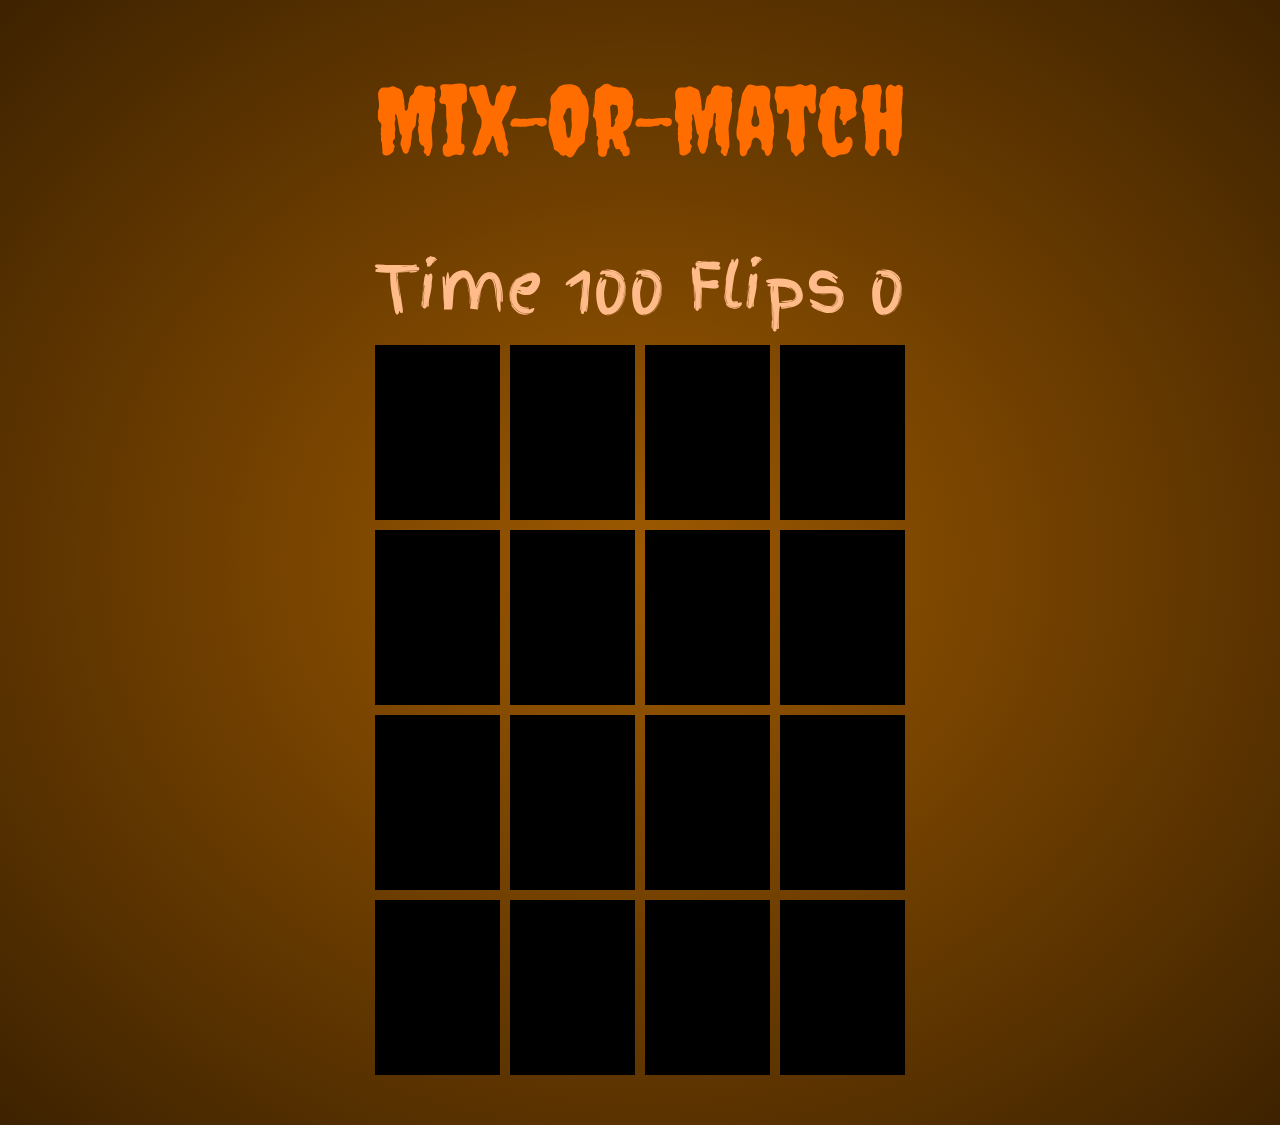
==== index.html @ a81deeed "first commit of halloween card game and trying to fix the spacing in subtitle without messing up the" ====
<!DOCTYPE html>
<html lang="en">
<head>
  <meta charset="UTF-8">
  <meta name="viewport" content="width=device-width, initial-scale=1.0">
  <meta http-equiv="X-UA-Compatible" content="ie=edge">
  <link href="https://fonts.googleapis.com/css?family=Creepster|Finger+Paint&display=swap" rel="stylesheet">
  <title>Document</title>
  <link href="style.css" rel="stylesheet">
</head>
<body>
  <h1 class="page-title">Mix-Or-Match</h1>
  <div class="game-container">
    <div class="game-info-container">
      <div class="game-info">
        Time <span id="time-remaining">100</span>
      </div>
      <div class="game-info">
        Flips <span id="flips">0</span>
      </div>
    </div>
    <div class="card"></div>
    <div class="card"></div>
    <div class="card"></div>
    <div class="card"></div>
    <div class="card"></div>
    <div class="card"></div>
    <div class="card"></div>
    <div class="card"></div>
    <div class="card"></div>
    <div class="card"></div>
    <div class="card"></div>
    <div class="card"></div>
    <div class="card"></div>
    <div class="card"></div>
    <div class="card"></div>
    <div class="card"></div> 
  </div>
</body>
</html>
---- style.css ----
* {
  box-sizing: border-box;
}

html {
  min-height: 100vh;
}

body {
  font-family: 'Creepster', cursive;
  font-family: 'Finger Paint', cursive;
  margin: 0;
  background: radial-gradient(#9D5900, #3D2200);
}

.page-title {
  color: #FF6D00;
  font-family: 'Creepster', serif;
  font-weight: normal;
  text-align: center;
  font-size: 6em;
}

.game-info-container {
  grid-column: 1 / -1;
  display: flex;
  justify-content: space-between;
}

.game-info {
  font-family: 'Finger Paint', serif;
  color: #FFBB89;
  font-size: 4em;
}

.game-container {
  display: grid;
  grid-template-columns: repeat(4, auto);
  grid-gap: 10px;
  margin: 50px;
  justify-content: center;
}

.card {
  background-color: black;
  height: 175px;
  width: 125px;
}
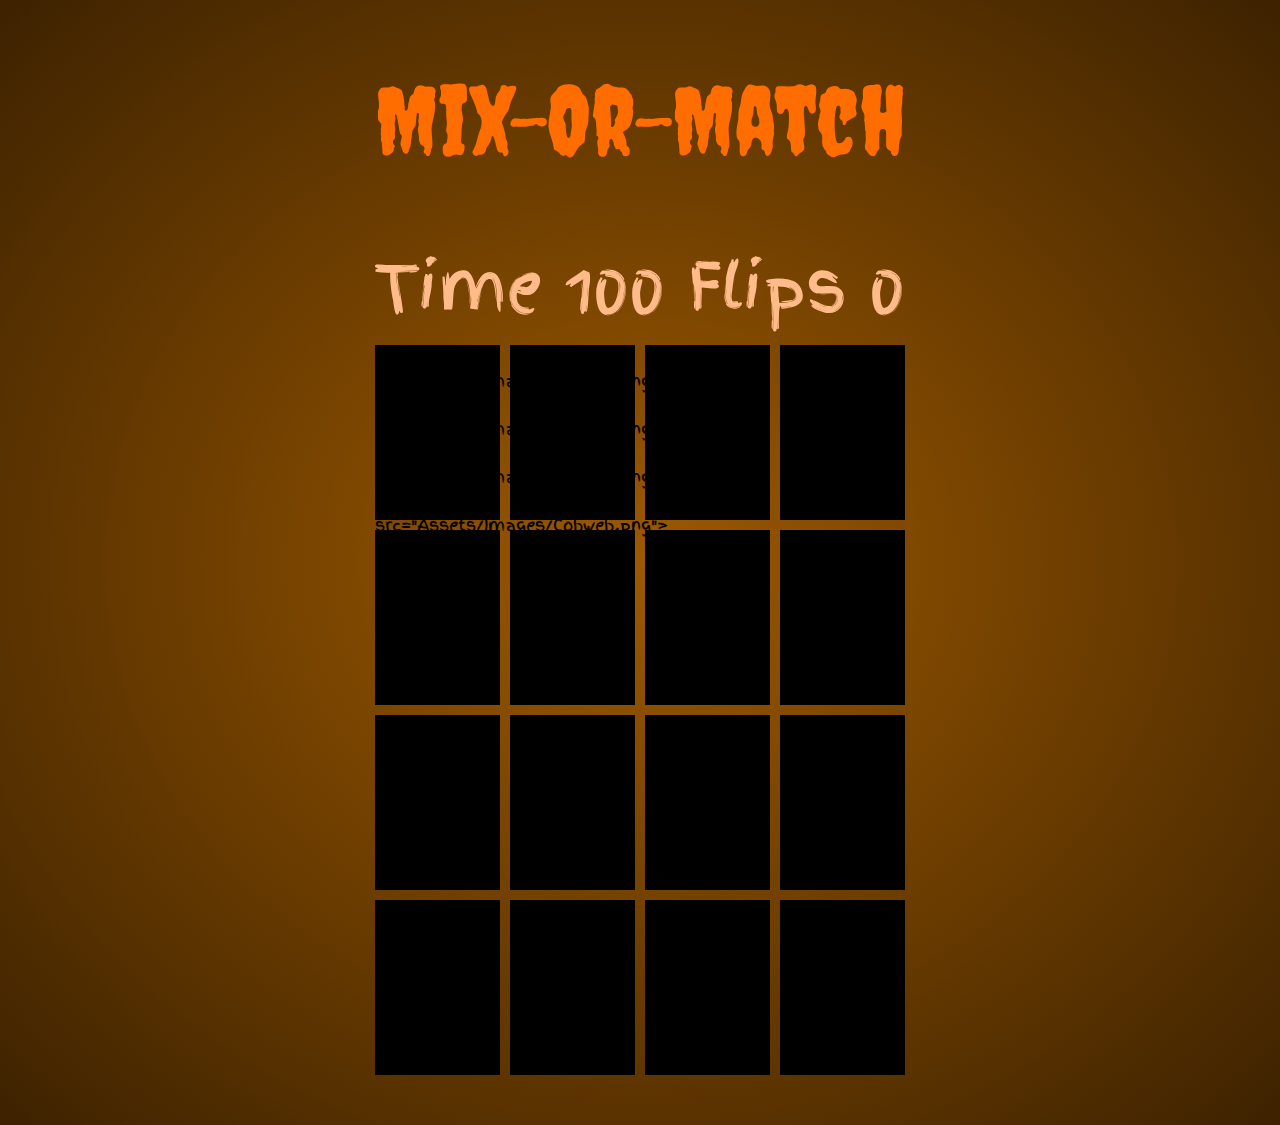
==== commit 899d1fdc: "added a TON of png images for project and still need to fix the subtitles" ====
--- a/index.html
+++ b/index.html
@@ -19,6 +19,17 @@
         Flips <span id="flips">0</span>
       </div>
     </div>
+    <div class="card"> <!-- LINK attribution for graphic images: <div>Icons made by <a href="https://www.flaticon.com/authors/catkuro" title="catkuro">catkuro</a> from <a href="https://www.flaticon.com/"     title="Flaticon">www.flaticon.com</a></div>-->
+      <div class="card-back card-face">
+        <img class="cob-web cob-web-top-left"> src="Assets/Images/Cobweb.png">
+        <img class="cob-web cob-web-top-left"> src="Assets/Images/Cobweb.png">
+        <img class="cob-web cob-web-top-left"> src="Assets/Images/Cobweb.png">
+        <img class="cob-web cob-web-top-left"> src="Assets/Images/Cobweb.png">
+      </div>
+      <div class="card-front card-face">
+
+      </div>
+    </div>
     <div class="card"></div>
     <div class="card"></div>
     <div class="card"></div>
@@ -34,7 +45,6 @@
     <div class="card"></div>
     <div class="card"></div>
     <div class="card"></div>
-    <div class="card"></div> 
   </div>
 </body>
 </html>
